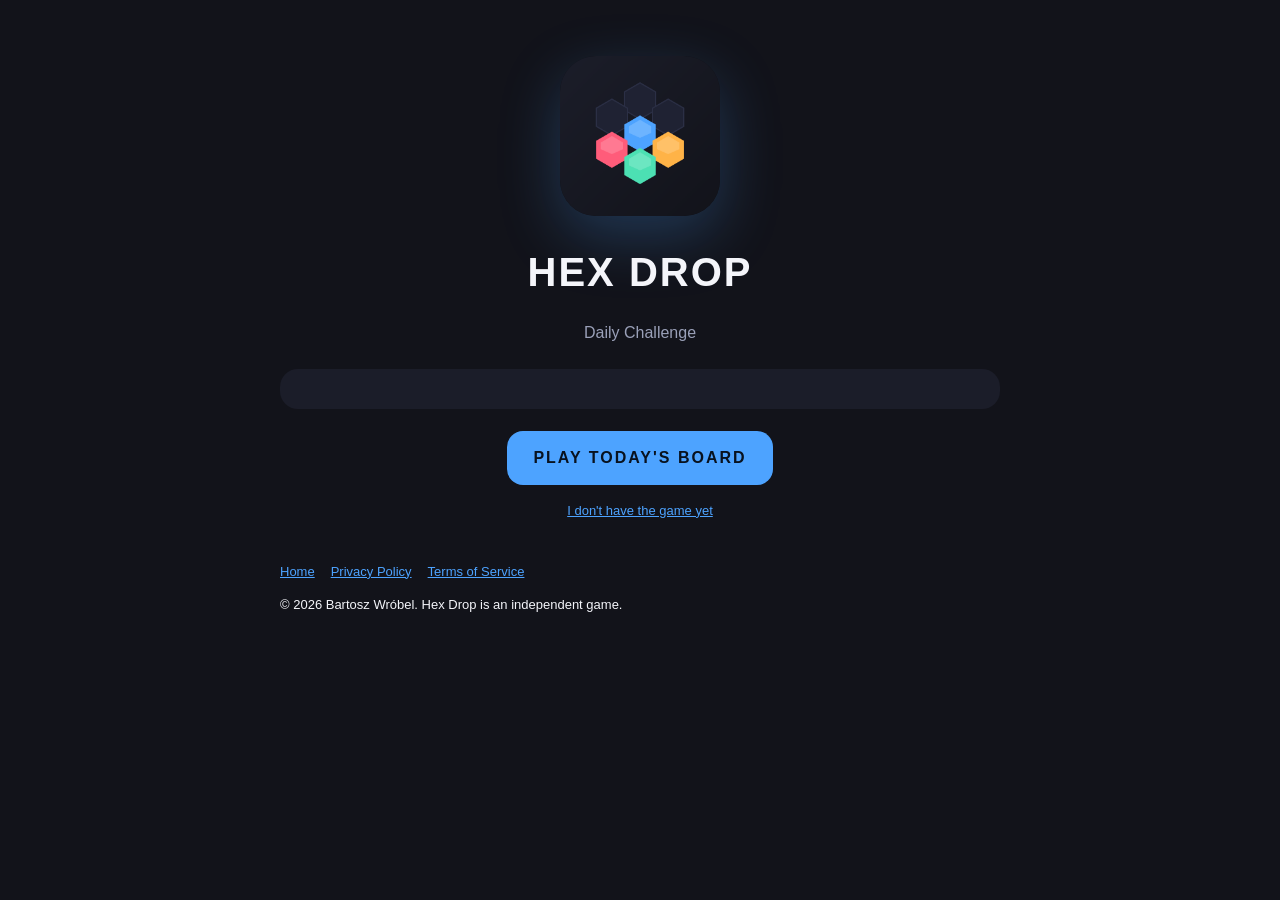
==== daily.html @ d9a51734 "Daily board page for shared links, plus link previews A shared Daily result now has somewhere to lan" ====
<!doctype html>
<html lang="en">
<head>
<meta charset="utf-8">
<meta name="viewport" content="width=device-width, initial-scale=1">
<title>Hex Drop — Daily Challenge</title>
<meta name="description" content="One Hex Drop board a day, the same for everyone. See the run, then play today's board.">
<meta property="og:type" content="website">
<meta property="og:site_name" content="Hex Drop">
<meta property="og:title" content="Hex Drop — Daily Challenge">
<meta property="og:description" content="One board a day, the same for everyone.">
<meta property="og:image" content="https://bomsamdi.github.io/hexdrop/assets/logo-512.png">
<meta name="twitter:card" content="summary">
<link rel="icon" href="assets/favicon.png">
<link rel="stylesheet" href="style.css">
</head>
<body>
<main>
  <div class="hero">
    <img src="assets/logo-512.png" alt="Hex Drop logo">
    <h1 id="day">HEX DROP</h1>
    <p class="muted" id="sub">Daily Challenge</p>
  </div>

  <div class="card" style="text-align:center">
    <p id="score" style="font-size:40px;font-weight:900;margin:4px 0"></p>
    <pre id="grid" style="font-size:26px;line-height:1.25;margin:8px 0;font-family:inherit"></pre>
    <p class="muted" id="streak"></p>
  </div>

  <p style="text-align:center;margin-top:22px">
    <a id="play" class="cta" href="#">PLAY TODAY'S BOARD</a>
  </p>
  <p class="muted" style="text-align:center;font-size:13px">
    <a href="index.html">I don't have the game yet</a>
  </p>

  <footer>
    <nav><a href="index.html">Home</a><a href="privacy.html">Privacy Policy</a><a href="terms.html">Terms of Service</a></nav>
    <p>© 2026 Bartosz Wróbel. Hex Drop is an independent game.</p>
  </footer>
</main>

<script>
// The grid is packed as one digit per cleared turn; the same mapping lives in
// packages/hexdrop_engine/lib/src/daily_grid.dart. Keep the two in step.
const GLYPHS = ['🟦', '🟩', '🟨', '🟧', '🟥'];
const PER_ROW = 5;
const MAX_ROWS = 6;

function renderGrid(packed) {
  const combos = (packed || '').split('').filter(c => c >= '0' && c <= '9');
  if (!combos.length) return '';
  const shown = PER_ROW * MAX_ROWS;
  const glyphs = combos.slice(0, shown)
    .map(c => GLYPHS[Math.min(Math.max(Number(c) - 1, 0), GLYPHS.length - 1)]);
  const rows = [];
  for (let i = 0; i < glyphs.length; i += PER_ROW) {
    rows.push(glyphs.slice(i, i + PER_ROW).join(''));
  }
  if (combos.length > shown) rows.push('+' + (combos.length - shown));
  return rows.join('\n');
}

const params = new URLSearchParams(location.search);
const day = params.get('d');
const score = params.get('s');
const streak = params.get('k');

if (day) {
  document.getElementById('day').textContent = 'DAILY #' + day;
  document.getElementById('sub').textContent = 'One board a day, the same for everyone.';
}
document.getElementById('score').textContent = score ? score + ' pts' : '';
document.getElementById('grid').textContent = renderGrid(params.get('g'));
document.getElementById('streak').textContent = streak ? '🔥 ' + streak + '-day streak' : '';

// Try the app first; if nothing takes over the tab, fall back to the page
// that explains what this is.
document.getElementById('play').addEventListener('click', function (e) {
  e.preventDefault();
  const started = Date.now();
  setTimeout(function () {
    if (Date.now() - started < 1600 && !document.hidden) {
      location.href = 'index.html';
    }
  }, 1200);
  location.href = 'hexdrop://daily/' + (day || '');
});
</script>
</body>
</html>
---- style.css ----
:root { color-scheme: dark; --bg:#12131A; --surface:#1B1D29; --text:#F4F5FA; --muted:#9AA0B8; --accent:#4DA3FF; }
* { box-sizing: border-box; }
body { margin:0; background:var(--bg); color:var(--text); font: 16px/1.6 -apple-system, "Segoe UI", Roboto, Helvetica, Arial, sans-serif; }
main { max-width: 760px; margin: 0 auto; padding: 32px 20px 64px; }
header { display:flex; align-items:center; gap:16px; margin-bottom: 24px; }
header img { width:64px; height:64px; border-radius:16px; }
h1 { margin:0; font-size: 28px; letter-spacing: 2px; }
h2 { margin-top: 32px; font-size: 20px; }
p, li { color: var(--text); }
.muted { color: var(--muted); }
a { color: var(--accent); }
nav a { margin-right: 16px; }
.hero { text-align:center; padding: 24px 0 8px; }
.hero img { width: 160px; height:160px; border-radius: 36px; box-shadow: 0 20px 60px rgba(77,163,255,.25); }
.hero h1 { font-size: 40px; margin-top: 16px; }
.grid { display:grid; grid-template-columns: repeat(auto-fit, minmax(220px,1fr)); gap: 14px; margin-top: 24px; }
.card { background: var(--surface); border-radius: 18px; padding: 16px; }
.card h3 { margin: 0 0 6px; font-size: 16px; }
.card p { margin:0; color: var(--muted); font-size: 14px; }
footer { margin-top: 40px; color: var(--muted); font-size: 13px; }

.cta { display:inline-block; background:var(--accent); color:#08121f; text-decoration:none;
       font-weight:900; letter-spacing:2px; padding:14px 26px; border-radius:16px; }
.cta:hover { filter:brightness(1.08); }
pre { white-space:pre-wrap; }
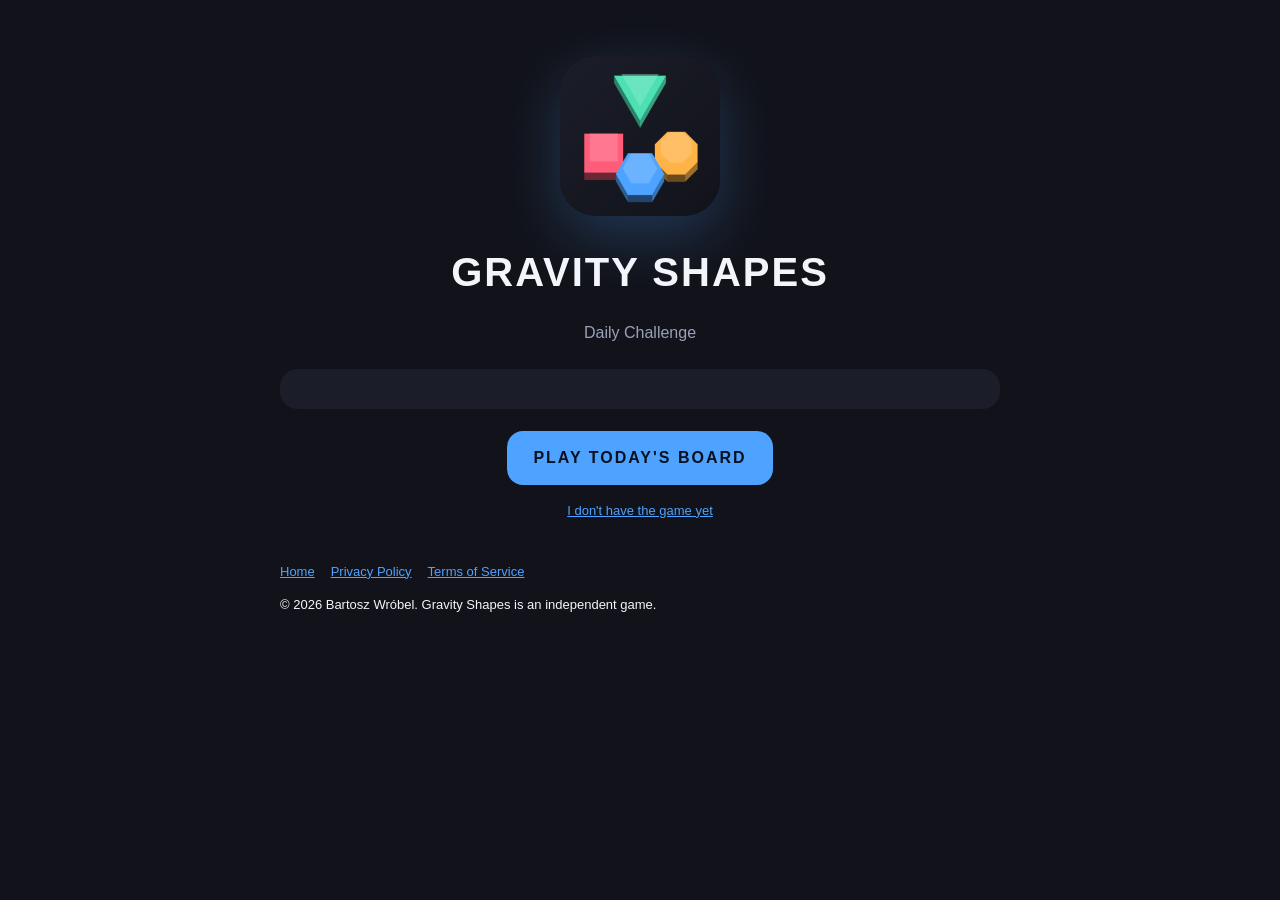
==== commit 9105fc09: "Hex Drop is now Gravity Shapes, on five grids The game no longer plays only on hexagons, so the site" ====
--- a/daily.html
+++ b/daily.html
@@ -3,11 +3,11 @@
 <head>
 <meta charset="utf-8">
 <meta name="viewport" content="width=device-width, initial-scale=1">
-<title>Hex Drop — Daily Challenge</title>
-<meta name="description" content="One Hex Drop board a day, the same for everyone. See the run, then play today's board.">
+<title>Gravity Shapes — Daily Challenge</title>
+<meta name="description" content="One Gravity Shapes board a day, the same for everyone. See the run, then play today's board.">
 <meta property="og:type" content="website">
-<meta property="og:site_name" content="Hex Drop">
-<meta property="og:title" content="Hex Drop — Daily Challenge">
+<meta property="og:site_name" content="Gravity Shapes">
+<meta property="og:title" content="Gravity Shapes — Daily Challenge">
 <meta property="og:description" content="One board a day, the same for everyone.">
 <meta property="og:image" content="https://bomsamdi.github.io/hexdrop/assets/logo-512.png">
 <meta name="twitter:card" content="summary">
@@ -17,8 +17,8 @@
 <body>
 <main>
   <div class="hero">
-    <img src="assets/logo-512.png" alt="Hex Drop logo">
-    <h1 id="day">HEX DROP</h1>
+    <img src="assets/logo-512.png" alt="Gravity Shapes logo">
+    <h1 id="day">GRAVITY SHAPES</h1>
     <p class="muted" id="sub">Daily Challenge</p>
   </div>
 
@@ -37,7 +37,7 @@
 
   <footer>
     <nav><a href="index.html">Home</a><a href="privacy.html">Privacy Policy</a><a href="terms.html">Terms of Service</a></nav>
-    <p>© 2026 Bartosz Wróbel. Hex Drop is an independent game.</p>
+    <p>© 2026 Bartosz Wróbel. Gravity Shapes is an independent game.</p>
   </footer>
 </main>
 
